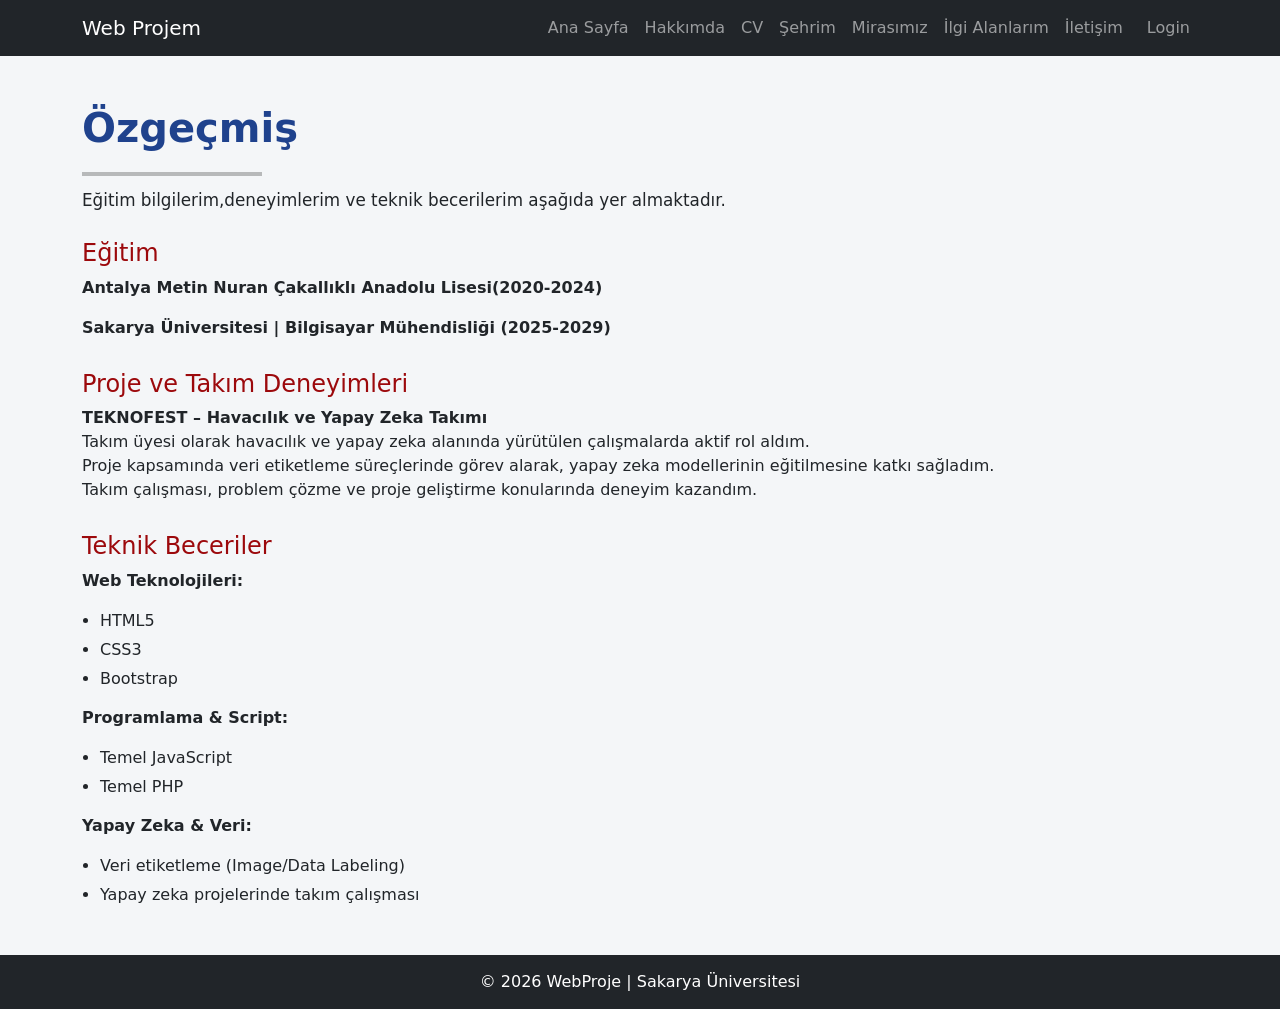
==== cv.html @ a8a4524f "cv dosyasını ekledim" ====
<!DOCTYPE html>
<html lang="tr">
<head>
  <meta charset="UTF-8">
  <title>CV</title>
  <meta name="viewport" content="width=device-width, initial-scale=1">

  
  <link href="https://cdn.jsdelivr.net/npm/bootstrap@5.3.3/dist/css/bootstrap.min.css" rel="stylesheet">


  <link rel="stylesheet" href="css/style.css">
</head>
<body>

 
  <nav class="navbar navbar-expand-lg navbar-dark bg-dark">
    <div class="container">
      <a class="navbar-brand" href="index.html">Web Projem</a>

      <button class="navbar-toggler" type="button" data-bs-toggle="collapse" data-bs-target="#navbarMenu">
        <span class="navbar-toggler-icon"></span>
      </button>

      <div class="collapse navbar-collapse" id="navbarMenu">
        <ul class="navbar-nav ms-auto">
          <li class="nav-item"><a class="nav-link" href="index.html">Ana Sayfa</a></li>
          <li class="nav-item"><a class="nav-link" href="hakkimda.html">Hakkımda</a></li>
          <li class="nav-item"><a class="nav-link" href="cv.html">CV</a></li>
          <li class="nav-item"><a class="nav-link" href="sehir.html">Şehrim</a></li>
          <li class="nav-item"><a class="nav-link" href="miras.html">Mirasımız</a></li>
          <li class="nav-item"><a class="nav-link" href="ilgi.html">İlgi Alanlarım</a></li>
          <li class="nav-item"><a class="nav-link" href="iletisim.html">İletişim</a></li>
          <li class="nav-item">
            <a class="nav-link btn btn-outline-light ms-2" href="login.html">Login</a>
          </li>
        </ul>
      </div>
    </div>
  </nav>


  <main class="container my-5">

  
    <header>
      <h1 class="page-title">Özgeçmiş</h1><hr>
      <h3 class="about-text">
        Eğitim bilgilerim,deneyimlerim ve teknik becerilerim aşağıda yer almaktadır.
      </h3>
     
    </header>

   
    <section>
      <h4 class="section-title">Eğitim</h4>

      <article>
         <p>
          <strong>Antalya Metin Nuran Çakallıklı Anadolu Lisesi(2020-2024)</strong><br>
        </p>

        <p>
          <strong>Sakarya Üniversitesi | Bilgisayar Mühendisliği (2025-2029)</strong><br>
         
        </p>
      </article>
    </section>

    <section>
  <h4 class="section-title">Proje ve Takım Deneyimleri</h4>

  <article>
    <p>
      <strong>TEKNOFEST – Havacılık ve Yapay Zeka Takımı</strong><br>
      Takım üyesi olarak havacılık ve yapay zeka alanında yürütülen
      çalışmalarda aktif rol aldım.<br> Proje kapsamında veri etiketleme
      süreçlerinde görev alarak, yapay zeka modellerinin eğitilmesine
      katkı sağladım.<br> Takım çalışması, problem çözme ve proje geliştirme
      konularında deneyim kazandım.<br>
    </p>
  </article>
</section>

   <section>
  <h4 class="section-title">Teknik Beceriler</h4>

  <article>
    <p><strong>Web Teknolojileri:</strong></p>
    <ul class="skill-list">
      <li>HTML5</li>
      <li>CSS3</li>
      <li>Bootstrap</li>
    </ul>

    <p><strong>Programlama & Script:</strong></p>
    <ul class="skill-list">
      <li>Temel JavaScript</li>
      <li>Temel PHP</li>
    </ul>

    <p><strong>Yapay Zeka & Veri:</strong></p>
    <ul class="skill-list">
      <li>Veri etiketleme (Image/Data Labeling)</li>
      <li>Yapay zeka projelerinde takım çalışması</li>
    </ul>
  </article>
</section>

  </main>

  
  <footer>
    <p>&copy; 2026 WebProje | Sakarya Üniversitesi</p>
  </footer>

  
  <script src="https://cdn.jsdelivr.net/npm/bootstrap@5.3.3/dist/js/bootstrap.bundle.min.js"></script>

</body>
</html>
---- css/style.css ----
body {
  background-color: #f4f6f8;
}


.about-card {
  background-color: #ffffff;
  padding: 30px;
  border-radius: 12px;
  box-shadow: 0 6px 15px rgba(0, 0, 0, 0.08);
}

hr {
  border: none;              
  height: 4px;
  width: 180px;       
  background-color: black;
            
}

.page-title {
  font-weight: 600;
  margin-bottom: 20px;
   color: #1f428d;
}


.about-text {
  font-size: 1.05rem;
  line-height: 1;
}


.profile-img {
  width: 260px;
  height: 350px;
  object-fit: cover;
  border-radius: 50%;
  box-shadow: 0 6px 15px rgba(0, 0, 0, 0.2);
}


.section-title {
  margin-top: 25px;
  font-weight: 500;
  color: #9c090c;
}

.hobby-card {
  background-color: #fcd2e5;
  padding: 18px 22px;
  border-radius: 12px;
  margin-top: 15px;
  box-shadow: 0 4px 10px rgba(0, 0, 0, 0.08);
}


.hobby-list {
  padding-left: 18px;
  margin-bottom: 0;
}

.hobby-list li {
  margin-bottom: 6px;
}


footer {
  background-color: #212529;
  color: white;
  text-align: center;
  padding: 15px;
  margin-top: 40px;
}

footer p {
  margin: 0;
}

.home-text {
  font-size: 1.5rem;
  line: height 2.04em;
}

.home-hero {
  background: linear-gradient(135deg, #9bcafa, #49a5f0);
  color: white;
  padding: 60px 30px;
  border-radius: 18px;
  box-shadow: 0 10px 25px rgba(0, 0, 0, 0.15);
}
.home-hero .page-title {
  color: white;
  font-size: 2.5rem;
  margin-bottom: 20px;
}
.home-hero .home-text {
  color: #323333;
  font-size: 1.3rem;
  line-height:1.2;
   font-weight: 500; 
}

.link-list {
  list-style: none;
  padding-left: 0;
  margin-bottom: 25px;
}

.link-list li {
  margin-bottom: 8px;
}

.link-list a {
  text-decoration: none;
 color: #0d6efd;
  font-weight: 500;
}

.link-list a:hover {
  text-decoration: underline;
}

section {
  margin-top: 30px;
}
.skill-list {
  padding-left: 18px;
  margin-bottom: 15px;
}

.skill-list li {
  margin-bottom: 5px;
}
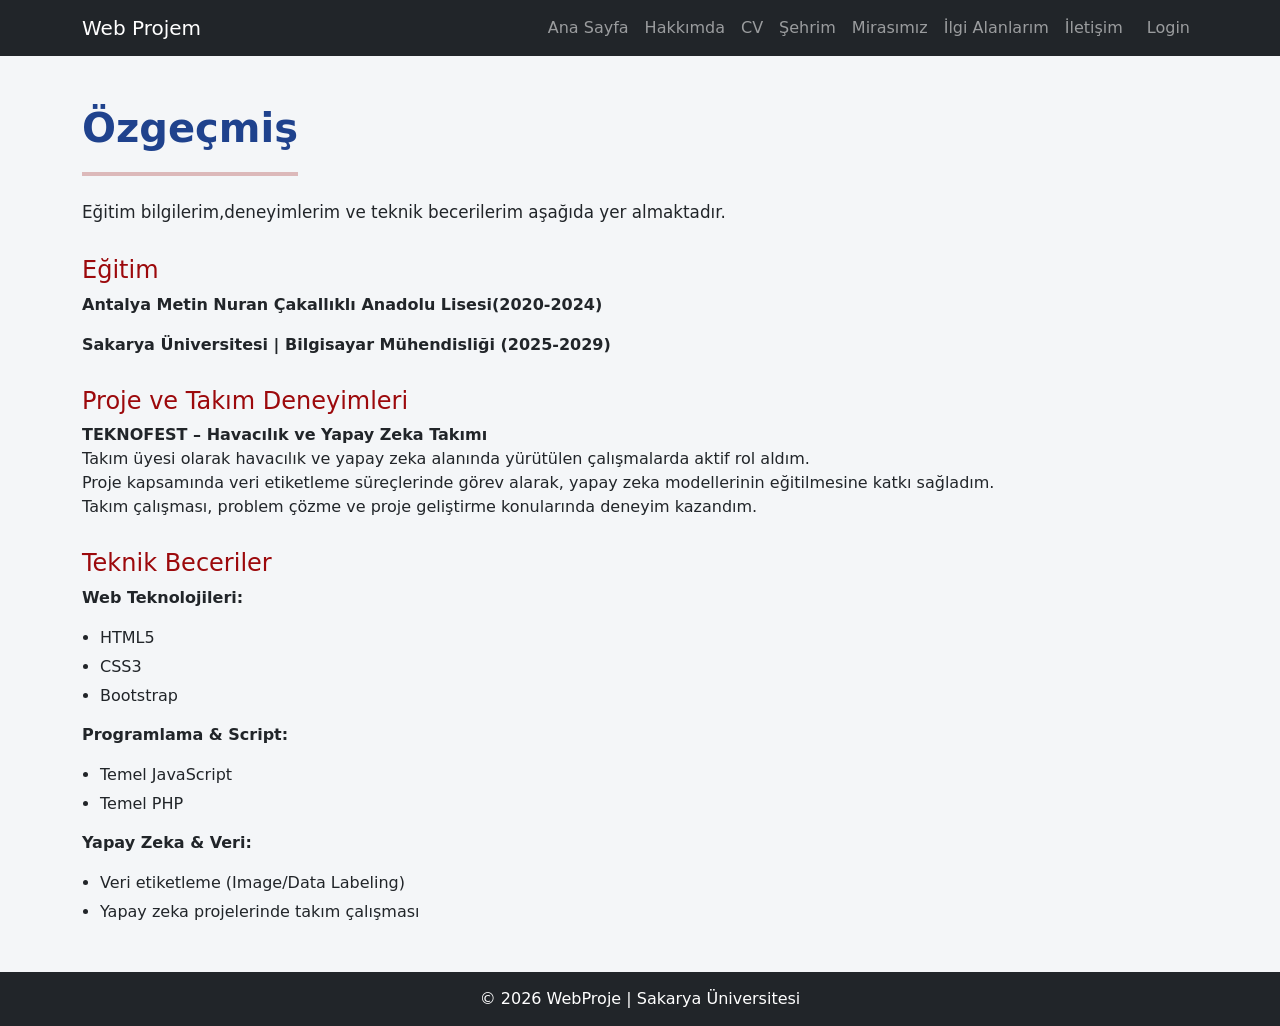
==== commit d9e0851e: "index dosyasını yani anasayfamı  ve style dosyasını güncelledim ve mirasımız dosyasını oluşturdum" ====
--- a/cv.html
+++ b/cv.html
@@ -44,7 +44,8 @@
 
   
     <header>
-      <h1 class="page-title">Özgeçmiş</h1><hr>
+       <div class="title-wrap">
+      <h1 class="page-title">Özgeçmiş</h1><hr class="short-hr"></div>
       <h3 class="about-text">
         Eğitim bilgilerim,deneyimlerim ve teknik becerilerim aşağıda yer almaktadır.
       </h3>
--- a/css/style.css
+++ b/css/style.css
@@ -28,7 +28,7 @@
 
 .about-text {
   font-size: 1.05rem;
-  line-height: 1;
+  line-height: 1.6;
 }
 
 
@@ -41,12 +41,6 @@
 }
 
 
-.section-title {
-  margin-top: 25px;
-  font-weight: 500;
-  color: #9c090c;
-}
-
 .hobby-card {
   background-color: #fcd2e5;
   padding: 18px 22px;
@@ -78,29 +72,7 @@
   margin: 0;
 }
 
-.home-text {
-  font-size: 1.5rem;
-  line: height 2.04em;
-}
-
-.home-hero {
-  background: linear-gradient(135deg, #9bcafa, #49a5f0);
-  color: white;
-  padding: 60px 30px;
-  border-radius: 18px;
-  box-shadow: 0 10px 25px rgba(0, 0, 0, 0.15);
-}
-.home-hero .page-title {
-  color: white;
-  font-size: 2.5rem;
-  margin-bottom: 20px;
-}
-.home-hero .home-text {
-  color: #323333;
-  font-size: 1.3rem;
-  line-height:1.2;
-   font-weight: 500; 
-}
+
 
 .link-list {
   list-style: none;
@@ -132,4 +104,146 @@
 
 .skill-list li {
   margin-bottom: 5px;
+}
+.carousel-inner img {
+  height: 420px;
+  object-fit: cover;
+}
+
+
+.section-title {
+  margin-top: 25px;
+  font-weight: 500;
+  color: #9c090c;
+}
+
+
+.sehir-title {
+  color: #2c3e50;
+  margin-bottom: 10px;
+  font-weight: 600;
+}
+
+.sehir-text p {
+  line-height: 1.7;
+}
+
+.title-wrap {
+  display: inline-block; 
+}
+
+.short-hr {
+  width: 100%;           
+  height: 4px;
+  background-color: #920202;
+  border: none;
+ 
+}
+
+.carousel {
+  border-radius: 16px;
+  overflow: hidden;
+  box-shadow: 0 6px 15px rgba(0,0,0,0.1);
+}
+
+.miras-hero {
+  background-image: url("/assets/img/surlar.jpg");
+  height: 45vh;
+  background-size: cover;
+  background-position: center;
+  position: relative;
+}
+
+.miras-overlay {
+  position: absolute;
+  inset: 0;
+  background: rgba(0, 0, 0, 0.55);
+  display: flex;
+  flex-direction: column;
+  justify-content: center;
+  align-items: center;
+  text-align: center;
+  color: white;
+}
+
+.miras-title {
+  font-size: 3rem;
+  font-weight: 700;
+}
+
+.miras-subtitle {
+  font-size: 1.2rem;
+  max-width: 700px;
+}
+.miras-gallery img {
+  width: 100%;
+  height: 260px;
+  object-fit: cover;
+  border-radius: 18px;
+  box-shadow: 0 8px 20px rgba(0,0,0,0.15);
+  transition: transform 0.3s ease;
+}
+
+.miras-gallery .col-md-7 img {
+  height: 540px;
+}
+
+.miras-gallery img:hover {
+  transform: scale(1.02);
+}
+
+.miras-text {
+  border-left: 5px solid #920202;
+  padding-left: 20px;
+  margin-bottom: 25px;
+}
+
+.miras-text p {
+  line-height: 1.7;
+  font-size: 1.05rem;
+}
+.home-hero {
+  background: linear-gradient(135deg, #920202, #1f428d);
+  height: 45vh;
+  position: relative;
+}
+
+.home-overlay {
+  position: absolute;
+  inset: 0;
+  background: rgba(0, 0, 0, 0.45);
+  display: flex;
+  flex-direction: column;
+  justify-content: center;
+  align-items: center;
+  text-align: center;
+  color: white;
+  padding: 20px;
+}
+
+.home-title {
+  font-size: 2.8rem;
+  font-weight: 700;
+}
+
+.home-subtitle {
+  font-size: 1.2rem;
+  max-width: 700px;
+}
+
+.home-info {
+  background-color: #ffffff;
+  padding: 30px;
+  border-radius: 16px;
+  box-shadow: 0 6px 15px rgba(0,0,0,0.1);
+  height: 100%;
+}
+
+.home-info h4 {
+  color: #1f428d;
+  margin-bottom: 15px;
+}
+
+.home-info p {
+  line-height: 1.6;
 }
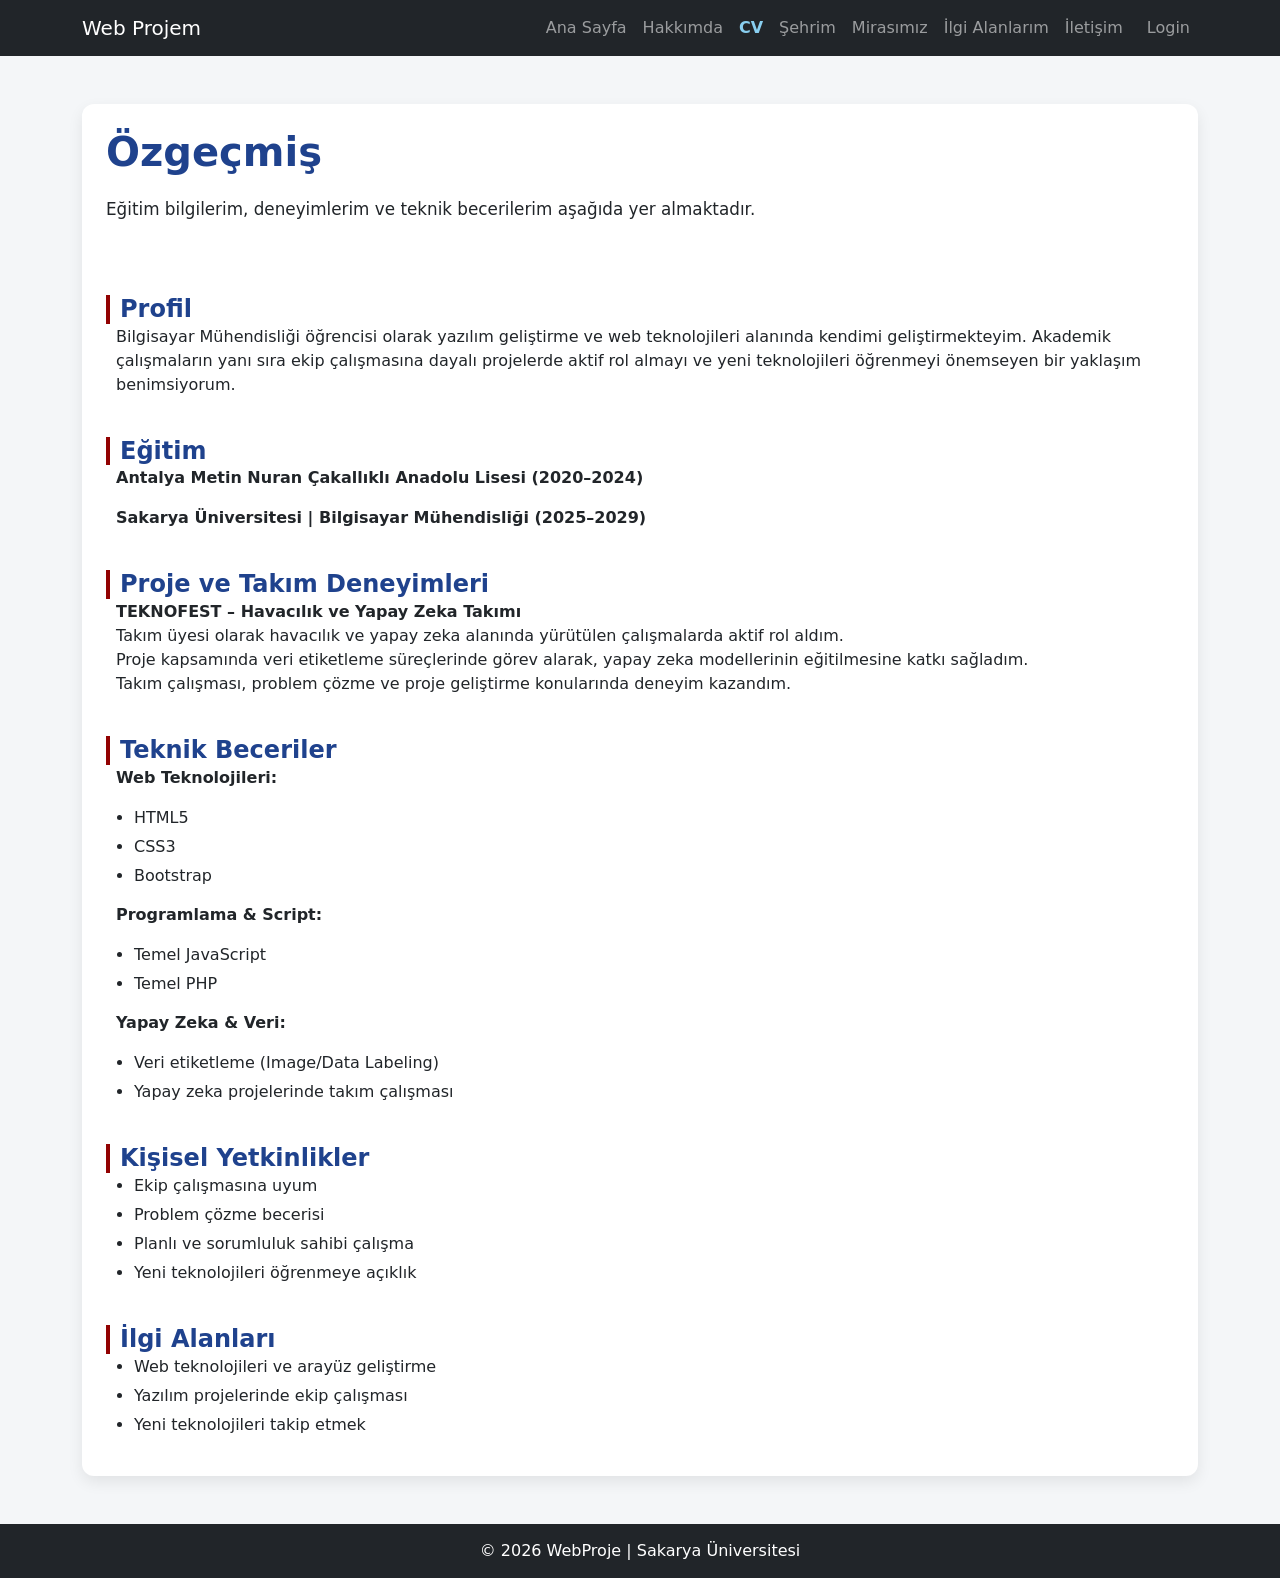
==== commit a13b1fed: "iletişim ve giriş sayfası dışındaki tüm sayfaların hem tasarım hem içeriğini güncelledim." ====
--- a/cv.html
+++ b/cv.html
@@ -5,118 +5,154 @@
   <title>CV</title>
   <meta name="viewport" content="width=device-width, initial-scale=1">
 
-  
   <link href="https://cdn.jsdelivr.net/npm/bootstrap@5.3.3/dist/css/bootstrap.min.css" rel="stylesheet">
-
-
   <link rel="stylesheet" href="css/style.css">
 </head>
 <body>
 
- 
-  <nav class="navbar navbar-expand-lg navbar-dark bg-dark">
-    <div class="container">
-      <a class="navbar-brand" href="index.html">Web Projem</a>
 
-      <button class="navbar-toggler" type="button" data-bs-toggle="collapse" data-bs-target="#navbarMenu">
-        <span class="navbar-toggler-icon"></span>
-      </button>
+<nav class="navbar navbar-expand-lg navbar-dark bg-dark">
+  <div class="container">
+    <a class="navbar-brand" href="index.html">Web Projem</a>
 
-      <div class="collapse navbar-collapse" id="navbarMenu">
-        <ul class="navbar-nav ms-auto">
-          <li class="nav-item"><a class="nav-link" href="index.html">Ana Sayfa</a></li>
-          <li class="nav-item"><a class="nav-link" href="hakkimda.html">Hakkımda</a></li>
-          <li class="nav-item"><a class="nav-link" href="cv.html">CV</a></li>
-          <li class="nav-item"><a class="nav-link" href="sehir.html">Şehrim</a></li>
-          <li class="nav-item"><a class="nav-link" href="miras.html">Mirasımız</a></li>
-          <li class="nav-item"><a class="nav-link" href="ilgi.html">İlgi Alanlarım</a></li>
-          <li class="nav-item"><a class="nav-link" href="iletisim.html">İletişim</a></li>
-          <li class="nav-item">
-            <a class="nav-link btn btn-outline-light ms-2" href="login.html">Login</a>
-          </li>
-        </ul>
-      </div>
+    <button class="navbar-toggler" type="button" data-bs-toggle="collapse" data-bs-target="#navbarMenu">
+      <span class="navbar-toggler-icon"></span>
+    </button>
+
+    <div class="collapse navbar-collapse" id="navbarMenu">
+      <ul class="navbar-nav ms-auto">
+        <li class="nav-item"><a class="nav-link" href="index.html">Ana Sayfa</a></li>
+        <li class="nav-item"><a class="nav-link" href="hakkimda.html">Hakkımda</a></li>
+        <li class="nav-item"><a class="nav-link active" href="cv.html">CV</a></li>
+        <li class="nav-item"><a class="nav-link" href="sehir.html">Şehrim</a></li>
+        <li class="nav-item"><a class="nav-link" href="miras.html">Mirasımız</a></li>
+        <li class="nav-item"><a class="nav-link" href="ilgi.html">İlgi Alanlarım</a></li>
+        <li class="nav-item"><a class="nav-link" href="iletisim.html">İletişim</a></li>
+        <li class="nav-item">
+          <a class="nav-link btn btn-outline-light ms-2" href="login.html">Login</a>
+        </li>
+      </ul>
     </div>
-  </nav>
+  </div>
+</nav>
 
 
-  <main class="container my-5">
+<main class="container my-5">
+   <div class="about-card p-4">
 
-  
-    <header>
-       <div class="title-wrap">
-      <h1 class="page-title">Özgeçmiş</h1><hr class="short-hr"></div>
-      <h3 class="about-text">
-        Eğitim bilgilerim,deneyimlerim ve teknik becerilerim aşağıda yer almaktadır.
-      </h3>
+
+  <header>
+    <div class="title-wrap">
+      <h1 class="page-title">Özgeçmiş</h1>
      
-    </header>
+    </div>
 
-   
-    <section>
-      <h4 class="section-title">Eğitim</h4>
-
-      <article>
-         <p>
-          <strong>Antalya Metin Nuran Çakallıklı Anadolu Lisesi(2020-2024)</strong><br>
-        </p>
-
-        <p>
-          <strong>Sakarya Üniversitesi | Bilgisayar Mühendisliği (2025-2029)</strong><br>
-         
-        </p>
-      </article>
-    </section>
-
-    <section>
-  <h4 class="section-title">Proje ve Takım Deneyimleri</h4>
-
+    <h3 class="about-text">
+      Eğitim bilgilerim, deneyimlerim ve teknik becerilerim aşağıda yer almaktadır.
+    </h3><br>
+  </header>
+  <section>
+  <h4 class="section-title">Profil</h4>
   <article>
     <p>
-      <strong>TEKNOFEST – Havacılık ve Yapay Zeka Takımı</strong><br>
-      Takım üyesi olarak havacılık ve yapay zeka alanında yürütülen
-      çalışmalarda aktif rol aldım.<br> Proje kapsamında veri etiketleme
-      süreçlerinde görev alarak, yapay zeka modellerinin eğitilmesine
-      katkı sağladım.<br> Takım çalışması, problem çözme ve proje geliştirme
-      konularında deneyim kazandım.<br>
+      Bilgisayar Mühendisliği öğrencisi olarak yazılım geliştirme ve
+      web teknolojileri alanında kendimi geliştirmekteyim.
+      Akademik çalışmaların yanı sıra ekip çalışmasına dayalı
+      projelerde aktif rol almayı ve yeni teknolojileri öğrenmeyi
+      önemseyen bir yaklaşım benimsiyorum.
     </p>
   </article>
 </section>
 
-   <section>
-  <h4 class="section-title">Teknik Beceriler</h4>
+  
+  <section>
+    <h4 class="section-title">Eğitim</h4>
 
+    <article>
+      <p>
+        <strong>Antalya Metin Nuran Çakallıklı Anadolu Lisesi (2020–2024)</strong>
+      </p>
+
+      <p>
+        <strong>Sakarya Üniversitesi | Bilgisayar Mühendisliği (2025–2029)</strong>
+      </p>
+    </article>
+  </section>
+
+
+  <section>
+    <h4 class="section-title">Proje ve Takım Deneyimleri</h4>
+
+    <article>
+      <p>
+        <strong>TEKNOFEST – Havacılık ve Yapay Zeka Takımı</strong><br>
+        Takım üyesi olarak havacılık ve yapay zeka alanında yürütülen
+        çalışmalarda aktif rol aldım.<br>
+        Proje kapsamında veri etiketleme süreçlerinde görev alarak,
+        yapay zeka modellerinin eğitilmesine katkı sağladım.<br>
+        Takım çalışması, problem çözme ve proje geliştirme
+        konularında deneyim kazandım.
+      </p>
+    </article>
+  </section>
+
+ 
+  <section>
+    <h4 class="section-title">Teknik Beceriler</h4>
+
+    <article>
+      <p><strong>Web Teknolojileri:</strong></p>
+      <ul class="skill-list">
+        <li>HTML5</li>
+        <li>CSS3</li>
+        <li>Bootstrap</li>
+      </ul>
+
+      <p><strong>Programlama & Script:</strong></p>
+      <ul class="skill-list">
+        <li>Temel JavaScript</li>
+        <li>Temel PHP</li>
+      </ul>
+
+      <p><strong>Yapay Zeka & Veri:</strong></p>
+      <ul class="skill-list">
+        <li>Veri etiketleme (Image/Data Labeling)</li>
+        <li>Yapay zeka projelerinde takım çalışması</li>
+      </ul>
+    </article>
+  </section>
+
+  <section>
+  <h4 class="section-title">Kişisel Yetkinlikler</h4>
   <article>
-    <p><strong>Web Teknolojileri:</strong></p>
     <ul class="skill-list">
-      <li>HTML5</li>
-      <li>CSS3</li>
-      <li>Bootstrap</li>
-    </ul>
-
-    <p><strong>Programlama & Script:</strong></p>
-    <ul class="skill-list">
-      <li>Temel JavaScript</li>
-      <li>Temel PHP</li>
-    </ul>
-
-    <p><strong>Yapay Zeka & Veri:</strong></p>
-    <ul class="skill-list">
-      <li>Veri etiketleme (Image/Data Labeling)</li>
-      <li>Yapay zeka projelerinde takım çalışması</li>
+      <li>Ekip çalışmasına uyum</li>
+      <li>Problem çözme becerisi</li>
+      <li>Planlı ve sorumluluk sahibi çalışma</li>
+      <li>Yeni teknolojileri öğrenmeye açıklık</li>
     </ul>
   </article>
 </section>
 
-  </main>
+<section>
+  <h4 class="section-title">İlgi Alanları</h4>
+  <article>
+    <ul class="skill-list">
+      <li>Web teknolojileri ve arayüz geliştirme</li>
+      <li>Yazılım projelerinde ekip çalışması</li>
+      <li>Yeni teknolojileri takip etmek</li>
+    </ul>
+  </article>
+</section>
 
-  
-  <footer>
-    <p>&copy; 2026 WebProje | Sakarya Üniversitesi</p>
-  </footer>
+</div>
+</main>
 
-  
-  <script src="https://cdn.jsdelivr.net/npm/bootstrap@5.3.3/dist/js/bootstrap.bundle.min.js"></script>
 
+<footer>
+  <p>&copy; 2026 WebProje | Sakarya Üniversitesi</p>
+</footer>
+
+<script src="https://cdn.jsdelivr.net/npm/bootstrap@5.3.3/dist/js/bootstrap.bundle.min.js"></script>
 </body>
-</html>+</html>
--- a/css/style.css
+++ b/css/style.css
@@ -9,6 +9,13 @@
   padding: 30px;
   border-radius: 12px;
   box-shadow: 0 6px 15px rgba(0, 0, 0, 0.08);
+}
+
+
+@media (max-width: 991px) {
+  .about-card .row {
+    align-items: flex-start;
+  }
 }
 
 hr {
@@ -20,19 +27,26 @@
 }
 
 .page-title {
-  font-weight: 600;
-  margin-bottom: 20px;
+  font-weight: 700;
+  margin-bottom: 6px;
    color: #1f428d;
 }
 
 
 .about-text {
   font-size: 1.05rem;
+  margin-top: 8px; 
   line-height: 1.6;
+  font-weight: 500;
 }
 
 
 .profile-img {
+  position: relative;
+  max-width: 100%;  
+  height: auto;
+  display: block;
+  margin: 0 auto;
   width: 260px;
   height: 350px;
   object-fit: cover;
@@ -42,7 +56,7 @@
 
 
 .hobby-card {
-  background-color: #fcd2e5;
+  background-color:#82aafb94;
   padding: 18px 22px;
   border-radius: 12px;
   margin-top: 15px;
@@ -66,6 +80,8 @@
   text-align: center;
   padding: 15px;
   margin-top: 40px;
+  width: 100%;
+  max-width: none;
 }
 
 footer p {
@@ -104,23 +120,28 @@
 
 .skill-list li {
   margin-bottom: 5px;
+  font-weight: 500;
 }
 .carousel-inner img {
   height: 420px;
   object-fit: cover;
 }
 
-
 .section-title {
-  margin-top: 25px;
-  font-weight: 500;
-  color: #9c090c;
-}
+  font-weight: 600;
+  color: #1f428d;
+  border-left: 4px solid #920202;
+  padding-left: 10px;
+  margin-bottom: 1px;
+  margin-top: 40px;
+}
+
 
 
 .sehir-title {
   color: #2c3e50;
   margin-bottom: 10px;
+    margin-top: 1px;
   font-weight: 600;
 }
 
@@ -130,13 +151,16 @@
 
 .title-wrap {
   display: inline-block; 
+  margin-bottom:6px;
 }
 
 .short-hr {
   width: 100%;           
   height: 4px;
-  background-color: #920202;
+  background-color: #670e0e;
   border: none;
+  opacity: 1;
+  
  
 }
 
@@ -147,7 +171,7 @@
 }
 
 .miras-hero {
-  background-image: url("/assets/img/surlar.jpg");
+  background-image: url("../assets/img/surlar.jpg");
   height: 45vh;
   background-size: cover;
   background-position: center;
@@ -155,60 +179,6 @@
 }
 
 .miras-overlay {
-  position: absolute;
-  inset: 0;
-  background: rgba(0, 0, 0, 0.55);
-  display: flex;
-  flex-direction: column;
-  justify-content: center;
-  align-items: center;
-  text-align: center;
-  color: white;
-}
-
-.miras-title {
-  font-size: 3rem;
-  font-weight: 700;
-}
-
-.miras-subtitle {
-  font-size: 1.2rem;
-  max-width: 700px;
-}
-.miras-gallery img {
-  width: 100%;
-  height: 260px;
-  object-fit: cover;
-  border-radius: 18px;
-  box-shadow: 0 8px 20px rgba(0,0,0,0.15);
-  transition: transform 0.3s ease;
-}
-
-.miras-gallery .col-md-7 img {
-  height: 540px;
-}
-
-.miras-gallery img:hover {
-  transform: scale(1.02);
-}
-
-.miras-text {
-  border-left: 5px solid #920202;
-  padding-left: 20px;
-  margin-bottom: 25px;
-}
-
-.miras-text p {
-  line-height: 1.7;
-  font-size: 1.05rem;
-}
-.home-hero {
-  background: linear-gradient(135deg, #920202, #1f428d);
-  height: 45vh;
-  position: relative;
-}
-
-.home-overlay {
   position: absolute;
   inset: 0;
   background: rgba(0, 0, 0, 0.45);
@@ -218,8 +188,63 @@
   align-items: center;
   text-align: center;
   color: white;
+}
+
+.miras-title {
+  font-size: 3rem;
+  font-weight: 700;
+}
+
+.miras-subtitle {
+  font-size: 1.2rem;
+  max-width: 700px;
+}
+.miras-gallery img {
+  width: 100%;
+  height: 260px;
+  object-fit: cover;
+  border-radius: 18px;
+  box-shadow: 0 8px 20px rgba(0,0,0,0.15);
+  transition: transform 0.3s ease;
+}
+
+.miras-gallery .col-md-7 img {
+  height: 540px;
+}
+
+.miras-gallery img:hover {
+  transform: scale(1.02);
+}
+
+.miras-text {
+  border-left: 5px solid #920202;
+  padding-left: 20px;
+  margin-bottom: 25px;
+}
+
+.miras-text p {
+  line-height: 1.7;
+  font-size: 1.05rem;
+}
+.home-hero {
+  background: linear-gradient(135deg, #032081, #549dfd);
+  height: 45vh;
+  position: relative;
+}
+
+.home-overlay {
+  position: absolute;
+  inset: 0;
+  background: rgba(0,0,0,0.45);
+  display: flex;
+  flex-direction: column;
+  justify-content: center;
+  align-items: center;
+  text-align: center;
+  color: white;
   padding: 20px;
 }
+
 
 .home-title {
   font-size: 2.8rem;
@@ -230,12 +255,13 @@
   font-size: 1.2rem;
   max-width: 700px;
 }
+
 
 .home-info {
   background-color: #ffffff;
   padding: 30px;
   border-radius: 16px;
-  box-shadow: 0 6px 15px rgba(0,0,0,0.1);
+  box-shadow: 0 6px 15px rgba(0,0,0,0.12);
   height: 100%;
 }
 
@@ -244,6 +270,127 @@
   margin-bottom: 15px;
 }
 
+
+
 .home-info p {
   line-height: 1.6;
+}
+.movie-card {
+  background: linear-gradient(180deg, #0b0f1a, #1a1f33);
+  color: #f1f1f1;
+  border-radius: 22px;
+  box-shadow: 0 12px 30px rgba(0, 0, 0, 0.6);
+  padding: 40px;
+   background-color: #ffffff;
+}
+
+.movie-poster {
+  border-radius: 16px;
+  box-shadow: 0 10px 25px rgba(0, 0, 0, 0.7);
+   max-height: 450px;
+  border-radius: 14px;
+}
+
+.movie-card h3 {
+  color: #9bcafa;
+  font-weight: 700;
+  margin-bottom: 15px;
+  margin-top: 15px;
+}
+
+.movie-plot {
+  margin-top: 20px;
+  padding-left: 18px;
+  border-left: 4px solid #9bcafa;
+  font-style: italic;
+  color: #e0e0e0;
+   line-height: 1.7;
+}
+
+.movie-card p {
+  color: #dcdcdc;
+}
+
+
+.ilgi-lead {
+  font-size: 1.08rem;
+  line-height: 1.8;
+  color: #333;
+  max-width: 820px;
+  margin: 10px auto 40px auto;
+  padding-left: 14px;
+  border-left: 3px solid #9bcafa;
+}
+
+
+
+.contact-form {
+  background-color: #ffffff;
+  padding: 35px;
+  border-radius: 18px;
+  box-shadow: 0 8px 20px rgba(0,0,0,0.15);
+}
+
+.contact-form .form-label {
+  font-weight: 600;
+  color: #1f428d;
+}
+
+.contact-form .btn {
+  background-color: #920202;
+  border: none;
+}
+
+.contact-form .btn:hover {
+  background-color: #7a0101;
+}
+
+.navbar .nav-link.active {
+  color: #89cff0; 
+  font-weight: 600;
+}
+
+main section {
+  margin-top: 35px;
+}
+
+main section:first-of-type {
+  margin-top: 20px;
+}
+
+main section article {
+  padding-left: 10px;
+}
+
+main section article p {
+  font-weight: 500;
+}
+
+.ilgi-card {
+  background-color: #f8f9fa;
+  border: none;
+  border-radius: 16px;
+  box-shadow: 0 6px 15px rgba(0,0,0,0.15);
+  transition: transform 0.3s ease;
+}
+
+.ilgi-card:hover {
+  transform: translateY(-5px);
+}
+
+.ilgi-card .card-title {
+  font-weight: 600;
+  color: #1f428d;
+  margin-bottom: 10px;
+}
+
+.ilgi-card .card-text {
+  font-size: 0.95rem;
+  color: #333;
+}
+
+.ilgi-card .imdb-text {
+  font-size: 0.85rem;
+  color: #6c757d;
+  margin-top: 10px;
 }
